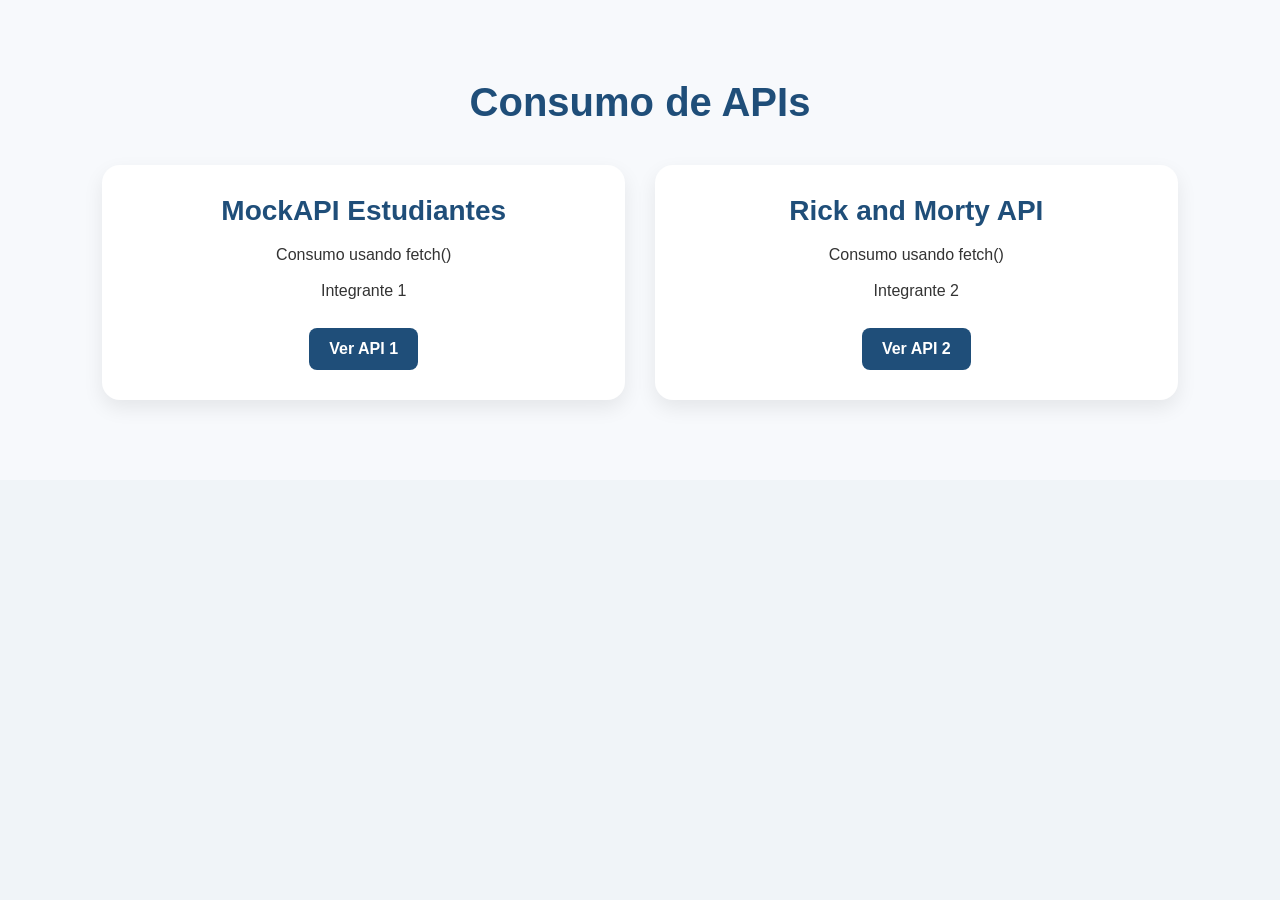
==== PaginaPrincipal/apis.html @ 24f993ab "Se agrega parte del proyecto faltante" ====
<!DOCTYPE html>
<html lang="es">

<head>
    <meta charset="UTF-8">
    <meta name="viewport" content="width=device-width, initial-scale=1.0">
    <title> APIs del Proyecto </title>
    <link rel="stylesheet" href="style.css">
</head>

<body>
    <section class="apisSection">
        <h2> Consumo de APIs </h2>
        <div class="apiCards">
            <div class="apiCard">
                <h3> MockAPI Estudiantes </h3>
                <p> Consumo usando fetch() </p>
                <p> Integrante 1 </p> <a href="api1.html"> Ver API 1 </a>
            </div>
            <div class="apiCard">
                <h3> Rick and Morty API </h3>
                <p> Consumo usando fetch() </p>
                <p> Integrante 2 </p> <a href="api2.html"> Ver API 2 </a>
            </div>
        </div>
    </section>
</body>

</html>
---- PaginaPrincipal/style.css ----
* {
    margin: 0;
    padding: 0;
    box-sizing: border-box;
}

body {
    font-family: Arial, sans-serif;
    background: #f0f4f8;
    color: #333;
}

.hero {
    height: 100vh;
    background: linear-gradient(135deg, #2c5f8a, #4b8fc7);
    display: flex;
    flex-direction: column;
    justify-content: center;
    padding: 20px;
    color: white;
}

.navbar {
    display: flex;
    justify-content: space-between;
    align-items: center;
    margin-bottom: 80px;
}

.logo {
    font-size: 28px;
    color: white;
}

.navBotones {
    display: flex;
    gap: 10px;
}

.btnNav {
    text-decoration: none;
    padding: 10px 18px;
    border-radius: 6px;
    background: white;
    color: #2c5f8a;
    font-weight: bold;
    transition: 0.3s;
}

.btnNav:hover {
    transform: translateY(-2px);
}

.registro {
    background: #e67e22;
    color: white;
}

.heroContenido {
    max-width: 600px;
}

.heroContenido h1 {
    font-size: 50px;
    margin-bottom: 20px;
}

.heroContenido p {
    font-size: 20px;
    line-height: 1.6;
    margin-bottom: 30px;
}

.heroBotones {
    display: flex;
    gap: 15px;
}

.btnHero,
.btnHeroSecundario {
    padding: 14px 25px;
    border-radius: 8px;
    text-decoration: none;
    font-weight: bold;
    transition: 0.3s;
}

.btnHero {
    background: white;
    color: #2c5f8a;
}

.btnHeroSecundario {
    background: #e67e22;
    color: white;
}

.btnHero:hover,
.btnHeroSecundario:hover {
    transform: scale(1.05);
}

.beneficios {
    display: grid;
    grid-template-columns: repeat(auto-fit, minmax(250px, 1fr));
    gap: 20px;
    padding: 50px 20px;
}

.card {
    background: white;
    padding: 25px;
    border-radius: 12px;
    box-shadow: 0 5px 15px rgba(0, 0, 0, 0.1);
}

.card h3 {
    margin-bottom: 10px;
    color: #2c5f8a;
}


.contenedorLogin {
    height: 100vh;
    display: flex;
    justify-content: center;
    align-items: center;
    padding: 20px;
}

.loginBox {
    background: white;
    padding: 40px;
    border-radius: 12px;
    width: 100%;
    max-width: 400px;
    box-shadow: 0 5px 15px rgba(0, 0, 0, 0.1);
}

.loginBox h1 {
    margin-bottom: 20px;
    text-align: center;
    color: #2c5f8a;
}

.loginBox label {
    display: block;
    margin-top: 15px;
    font-weight: bold;
}

.loginBox input {
    width: 100%;
    padding: 10px;
    margin-top: 5px;
    border-radius: 6px;
    border: 1px solid #ccc;
}

.btnLogin {
    width: 100%;
    margin-top: 20px;
    padding: 12px;
    background: #2c5f8a;
    color: white;
    border: none;
    border-radius: 6px;
    font-weight: bold;
    cursor: pointer;
}

.textoRegistro {
    margin-top: 15px;
    text-align: center;
}

/* REGISTRO */
.contenedor {
    max-width: 900px;
    margin: 30px auto;
    background: white;
    padding: 25px;
    border-radius: 12px;
    box-shadow: 0 5px 15px rgba(0, 0, 0, 0.1);
}

h1 {
    text-align: center;
    margin-bottom: 20px;
    color: #ffffff;
}

h2 {
    margin-bottom: 15px;
    color: #2c5f8a;
}

.formulario,
.filtros,
.resultados {
    margin-top: 20px;
    padding: 20px;
    border-radius: 10px;
}

.formulario {
    background: #eaf2fb;
}

.filtros {
    background: #fff7e6;
}

.resultados {
    background: #f8f9fa;
}

label {
    display: block;
    margin-top: 10px;
    font-weight: bold;
}

input,
select {
    width: 100%;
    padding: 10px;
    margin-top: 5px;
    border-radius: 6px;
    border: 1px solid #aaa;
}

.filaBotones {
    display: flex;
    gap: 10px;
    margin-top: 20px;
    flex-wrap: wrap;
}

button {
    padding: 12px;
    border: none;
    border-radius: 6px;
    cursor: pointer;
    font-weight: bold;
    transition: 0.3s;
}

button:hover {
    opacity: 0.9;
    transform: translateY(-1px);
}

#btnAgregar {
    background: #2c5f8a;
    color: white;
}

#btnLimpiar {
    background: #777;
    color: white;
}

#btnFiltrar {
    background: #e67e22;
    color: white;
}

#btnMostrarTodos {
    background: #27ae60;
    color: white;
}

#mensajeError {
    color: red;
    display: none;
    margin-top: 10px;
    font-size: 14px;
}

#contadorEstudiantes {
    font-style: italic;
    margin-bottom: 10px;
}

table {
    width: 100%;
    border-collapse: collapse;
    margin-top: 15px;
    background: white;
}

table th {
    background: #2c5f8a;
    color: white;
}

table th,
table td {
    padding: 12px;
    border: 1px solid #ccc;
    text-align: center;
}

@media(max-width:768px) {
    .heroContenido h1 {
        font-size: 36px;
    }

    .navbar {
        flex-direction: column;
        gap: 20px;
    }

    .heroBotones {
        flex-direction: column;
    }

    .filaBotones {
        flex-direction: column;
    }
}

.hero {
    min-height: 100vh;
    background: linear-gradient(135deg, #1f4e79, #4b8fc7);
    padding: 30px 8%;
    color: white;
    display: flex;
    flex-direction: column;
}

.navbar {
    display: flex;
    justify-content: space-between;
    align-items: center;
    padding-bottom: 40px;
}

.logo {
    font-size: 30px;
    font-weight: bold;
}

.navBotones {
    display: flex;
    gap: 15px;
}

.heroGrid {
    flex: 1;
    display: grid;
    grid-template-columns: 1fr 1fr;
    align-items: center;
    gap: 60px;
}

.heroTexto h1 {
    font-size: 58px;
    line-height: 1.1;
    margin: 20px 0;
}

.heroTexto p {
    font-size: 20px;
    line-height: 1.7;
    max-width: 550px;
    opacity: 0.95;
}

.tag {
    background: rgba(255, 255, 255, 0.15);
    padding: 10px 18px;
    border-radius: 50px;
    font-size: 14px;
    display: inline-block;
    backdrop-filter: blur(5px);
}

.heroBotones {
    display: flex;
    gap: 20px;
    margin-top: 35px;
}

.btnHero,
.btnHeroSecundario {
    padding: 15px 28px;
    border-radius: 10px;
    font-weight: bold;
    text-decoration: none;
    transition: 0.3s;
}

.btnHero {
    background: white;
    color: #1f4e79;
}

.btnHeroSecundario {
    border: 2px solid white;
    color: white;
}

.btnHero:hover,
.btnHeroSecundario:hover {
    transform: translateY(-3px);
}

.heroCard {
    display: grid;
    grid-template-columns: 1fr;
    gap: 20px;
}

.miniCard {
    background: white;
    color: #333;
    padding: 30px;
    border-radius: 16px;
    box-shadow: 0 10px 25px rgba(0, 0, 0, 0.15);
}

.miniCard h3 {
    font-size: 40px;
    color: #1f4e79;
    margin-bottom: 10px;
}

.seccionInfo {
    padding: 80px 8%;
    background: #f7f9fc;
}

.seccionInfo h2 {
    text-align: center;
    font-size: 40px;
    margin-bottom: 50px;
}

.beneficios {
    display: grid;
    grid-template-columns: repeat(auto-fit, minmax(250px, 1fr));
    gap: 25px;
}

.card {
    background: white;
    padding: 35px;
    border-radius: 18px;
    box-shadow: 0 8px 20px rgba(0, 0, 0, 0.08);
    transition: 0.3s;
}

.card:hover {
    transform: translateY(-5px);
}

.icono {
    font-size: 45px;
    margin-bottom: 20px;
}

.card h3 {
    margin-bottom: 15px;
    font-size: 24px;
    color: #1f4e79;
}

.card p {
    line-height: 1.7;
}

.cta {
    padding: 80px 20px;
    text-align: center;
    background: white;
}

.cta h2 {
    font-size: 42px;
    margin-bottom: 20px;
    color: #1f4e79;
}

.cta p {
    font-size: 20px;
    margin-bottom: 30px;
}

.btnCTA {
    display: inline-block;
    padding: 15px 30px;
    background: #1f4e79;
    color: white;
    text-decoration: none;
    border-radius: 10px;
    font-weight: bold;
    transition: 0.3s;
}

.btnCTA:hover {
    transform: scale(1.05);
}

@media(max-width:900px) {
    .heroGrid {
        grid-template-columns: 1fr;
        text-align: center;
    }

    .heroTexto p {
        margin: auto;
    }

    .heroBotones {
        justify-content: center;
        flex-wrap: wrap;
    }

    .heroTexto h1 {
        font-size: 42px;
    }

    .navbar {
        flex-direction: column;
        gap: 20px;
    }
}

.apisSection {
    padding: 80px 8%;
    background: #f7f9fc;
}

.apisSection h2 {
    text-align: center;
    font-size: 40px;
    margin-bottom: 40px;
    color: #1f4e79;
}

.apiCards {
    display: grid;
    grid-template-columns: repeat(auto-fit, minmax(300px, 1fr));
    gap: 30px;
}

.apiCard {
    background: white;
    padding: 30px;
    border-radius: 18px;
    box-shadow: 0 8px 20px rgba(0, 0, 0, 0.08);
    text-align: center;
    transition: 0.3s;
}

.apiCard:hover {
    transform: translateY(-5px);
}

.apiCard h3 {
    font-size: 28px;
    margin-bottom: 15px;
    color: #1f4e79;
}

.apiCard p {
    margin-bottom: 10px;
    line-height: 1.6;
}

.apiCard a {
    display: inline-block;
    margin-top: 15px;
    padding: 12px 20px;
    background: #1f4e79;
    color: white;
    text-decoration: none;
    border-radius: 8px;
    font-weight: bold;
}

#resultadoPersonaje{
display:grid;
grid-template-columns:
repeat(auto-fit,minmax(250px,1fr));
gap:20px;
margin-top:30px;
}

#resultadoPersonaje img{
width:100%;
border-radius:12px;
margin:15px 0;
}

#resultadoPokemon{
display:grid;
grid-template-columns:
repeat(auto-fit,minmax(250px,1fr));
gap:20px;
margin-top:30px;
}
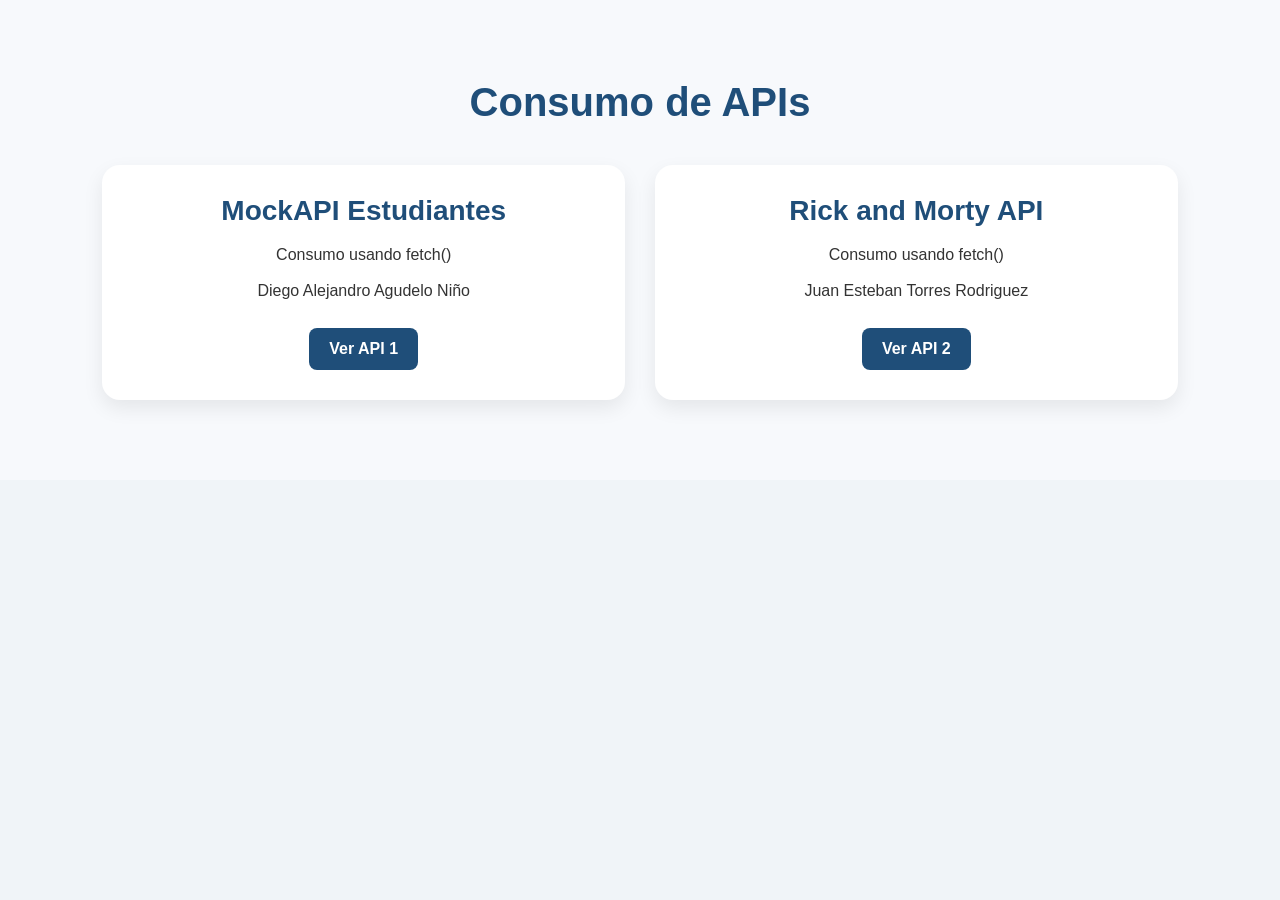
==== commit 2591771b: "Se elimina un error" ====
--- a/PaginaPrincipal/apis.html
+++ b/PaginaPrincipal/apis.html
@@ -15,15 +15,15 @@
             <div class="apiCard">
                 <h3> MockAPI Estudiantes </h3>
                 <p> Consumo usando fetch() </p>
-                <p> Integrante 1 </p> <a href="api1.html"> Ver API 1 </a>
+                <p> Diego Alejandro Agudelo Niño </p> <a href="api1.html"> Ver API 1 </a>
             </div>
             <div class="apiCard">
                 <h3> Rick and Morty API </h3>
                 <p> Consumo usando fetch() </p>
-                <p> Integrante 2 </p> <a href="api2.html"> Ver API 2 </a>
+                <p> Juan Esteban Torres Rodriguez </p> <a href="api2.html"> Ver API 2 </a>
             </div>
         </div>
     </section>
 </body>
 
-</html>+</html>
